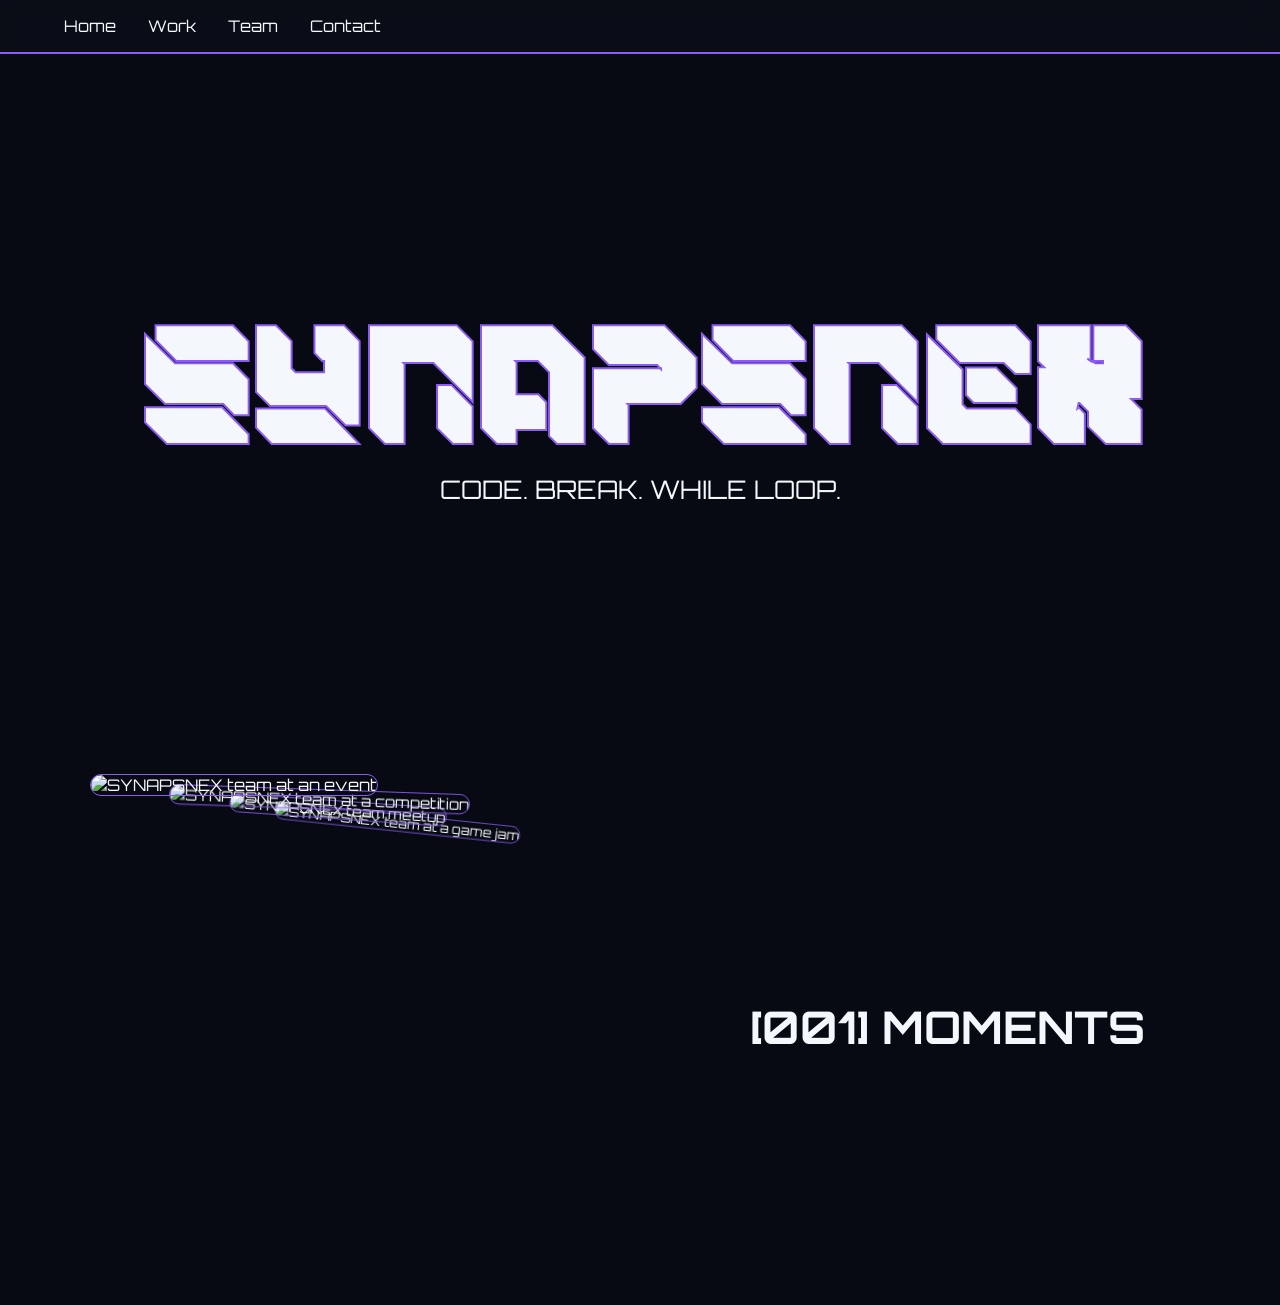
==== docs/index.html @ 2d54f2ba "none of ur buisness" ====
<!doctype html>
<html lang="en">
        <head>
                <meta charset="UTF-8" />
                <meta
                        name="viewport"
                        content="width=device-width, initial-scale=1.0"
                />
                <title>SYNAPSNEX</title>
                <link rel="stylesheet" href="style.css" />

                <link
                        rel="stylesheet"
                        href="https://cdn.jsdelivr.net/npm/swiper@11/swiper-bundle.min.css"
                />
        </head>
        <body>
                <nav>
                        <div class="logo">
                                <ul class="nav-links">
                                        <li class="active">
                                                <a href="./">Home</a>
                                        </li>
                                        <li><a href="./work/">Work</a></li>
                                        <li><a href="./team/">Team</a></li>
                                        <li>
                                                <a href="./contact/">Contact</a>
                                        </li>
                                </ul>
                        </div>
                </nav>
                <div class="hero">
                        <h1 class="name">SYNAPSNEX</h1>
                        <p>CODE. BREAK. WHILE LOOP.</p>
                </div>
                <div class="moments">
                        <h1>[001] MOMENTS</h1>
                         <div class="swiper moments-stack">

                    <div class="swiper-wrapper">

                        <div class="swiper-slide">
                            <img
                                src="1348663.jpeg"
                                alt="SYNAPSNEX team at an event"
                            >
                        </div>

                        <div class="swiper-slide">
                            <img
                                src="1348663.jpeg"
                                alt="SYNAPSNEX team at a competition"
                            >
                        </div>

                        <div class="swiper-slide">
                            <img
                                src="1348663.jpeg"
                                alt="SYNAPSNEX team meetup"
                            >
                        </div>

                        <div class="swiper-slide">
                            <img
                                src="1348663.jpeg"
                                alt="SYNAPSNEX team at a game jam"
                            >
                        </div>

                </div>
                </div>
                </div>
                <script src="https://cdn.jsdelivr.net/npm/swiper@11/swiper-bundle.min.js"></script>
                <script>
                    const moments = new Swiper(".moments-stack", {
                    effect: "cards",

                    grabCursor: true,

                    loop: true,

                    cardsEffect: {
                        perSlideOffset: 8,
                        perSlideRotate: 2,
                        slideShadows: false,
                    },
                });
                </script>
        </body>
</html>
---- docs/style.css ----
:root {
        --bg: #070a12;
        --surface: #0e13206c;

        --text: #f4f7fb;
        --primary: #00d9ff;
        --secondery: #8b5cf6;
}
@font-face {
        font-family: cyba-45;
        src: url("fonts/saiba'45/SAIBA-45.ttf");
}
@font-face {
        font-family: "orbitron";
        src: url("fonts/Orbitron/Orbitron-VariableFont_wght.ttf");
}
* {
        margin: 0;
        padding: 0;
        box-sizing: border-box;
        font-family: "orbitron", "Courier New", Courier, monospace;
}
html {
        background-color: var(--bg);
        color: var(--text);
}

/* NAV */
nav {
        position: relative;
        z-index: 10;
        width: 100%;
        padding: 1rem 5%;
        background-color: var(--surface);
        border-bottom: 2px solid var(--secondery);
        backdrop-filter: blur(15px);
        margin-bottom: 2rem;
}
.nav-links {
        list-style-type: none;
        display: flex;
        gap: 2rem;
}
.nav-links li a {
        text-decoration: none;
        color: var(--text);
}
h1.name {
        margin-top: 30vh;
        font-size: clamp(2rem, min(20vh, 15vw), 10rem);
        text-align: center;
        font-family: "cyba-45", "Courier New", Courier, monospace;
        -webkit-text-stroke: 2px var(--secondery);
}

.hero {
        z-index: 1;
        background-size: cover;
        background-position: center;
        width: 100vw;
        height: 50vh;
        position: relative;
        top: 0;
}
.hero p {
        padding-top: 3vh;
        text-align: center;
        font-size: 2vw;
}
.hero-border line {
        stroke: var(--secondery);
        stroke-width: 1;
        fill: none;
}

.moments {
        position: relative;
}

.moments h1 {
        position: absolute;
        right: 0;
        padding-right: 15vh;
        padding-top: 25vh;
        font-size: 5vh;
        z-index: 2;
}

.moments-stack {
        width: clamp(280px, 80vw, 600px);
        height: clamp(350px, 60vh, 500px);
        margin-left: 7vw !important;
}

.swiper-slide img {
        width: 100%;
        height: 100%;
        object-fit: cover;
        border-radius: 20px;
        border: 1px solid var(--secondery);
}
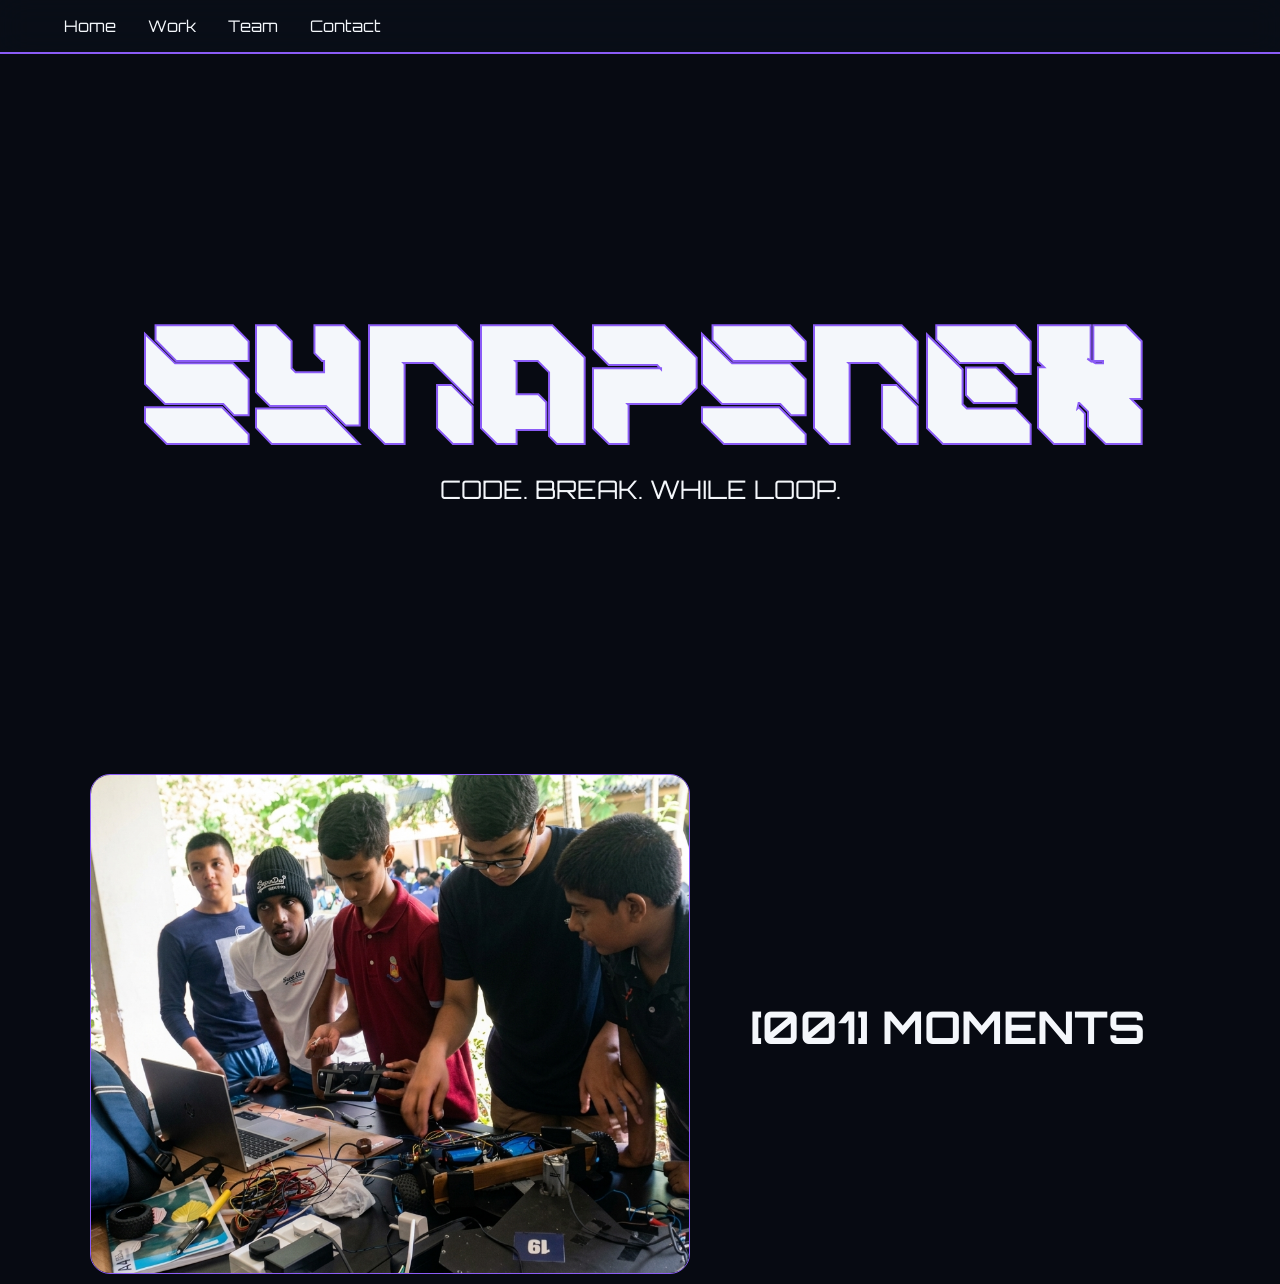
==== commit b8f90c43: "none of ur buisness" ====
--- a/docs/index.html
+++ b/docs/index.html
@@ -41,29 +41,15 @@
 
                         <div class="swiper-slide">
                             <img
-                                src="1348663.jpeg"
+                                src="images/1.jpg"
                                 alt="SYNAPSNEX team at an event"
                             >
                         </div>
 
                         <div class="swiper-slide">
                             <img
-                                src="1348663.jpeg"
+                                src="images/2.jpg"
                                 alt="SYNAPSNEX team at a competition"
-                            >
-                        </div>
-
-                        <div class="swiper-slide">
-                            <img
-                                src="1348663.jpeg"
-                                alt="SYNAPSNEX team meetup"
-                            >
-                        </div>
-
-                        <div class="swiper-slide">
-                            <img
-                                src="1348663.jpeg"
-                                alt="SYNAPSNEX team at a game jam"
                             >
                         </div>
 
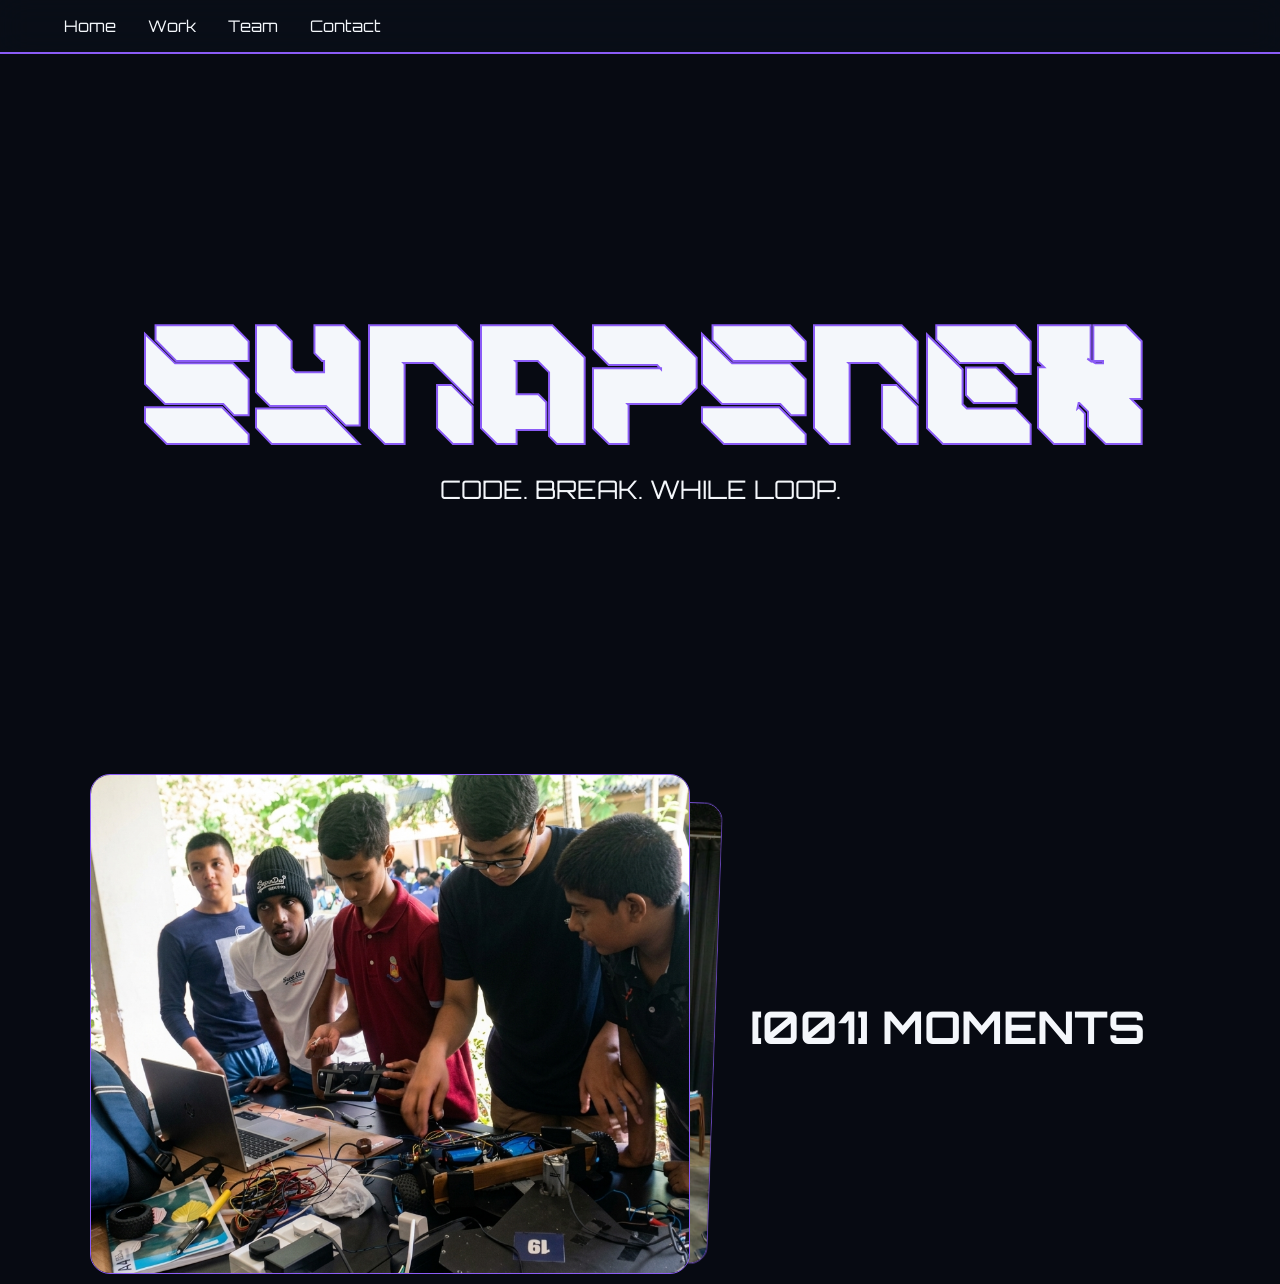
==== commit fed8d550: "none of ur buisness" ====
--- a/docs/index.html
+++ b/docs/index.html
@@ -48,7 +48,7 @@
 
                         <div class="swiper-slide">
                             <img
-                                src="images/2.jpg"
+                                src="images/2.jpeg"
                                 alt="SYNAPSNEX team at a competition"
                             >
                         </div>
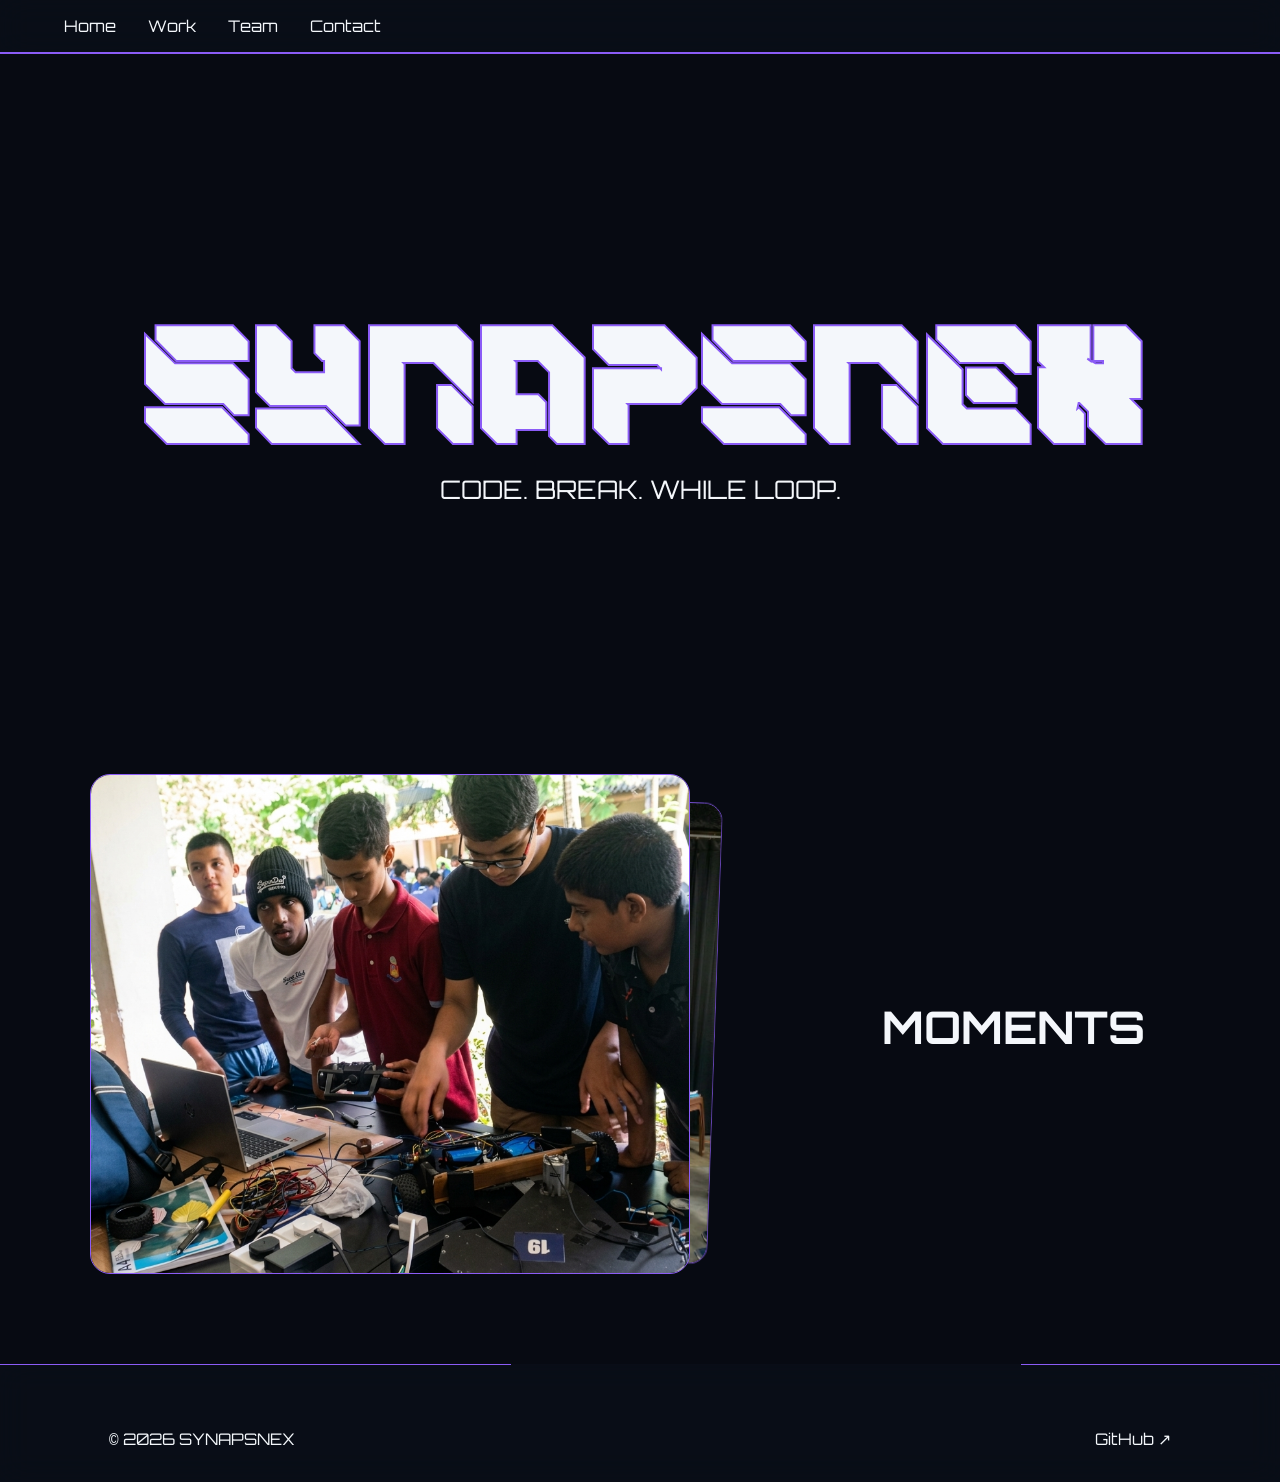
==== commit 8de1228c: "home page" ====
--- a/docs/index.html
+++ b/docs/index.html
@@ -8,6 +8,7 @@
                 />
                 <title>SYNAPSNEX</title>
                 <link rel="stylesheet" href="style.css" />
+                <link rel="icon" type="image/jpg" href="images/logo.jpg" />
 
                 <link
                         rel="stylesheet"
@@ -34,43 +35,46 @@
                         <p>CODE. BREAK. WHILE LOOP.</p>
                 </div>
                 <div class="moments">
-                        <h1>[001] MOMENTS</h1>
-                         <div class="swiper moments-stack">
+                        <h1>MOMENTS</h1>
+                        <div class="swiper moments-stack">
+                                <div class="swiper-wrapper">
+                                        <div class="swiper-slide">
+                                                <img
+                                                        src="images/1.jpg"
+                                                        alt="SYNAPSNEX team at an event"
+                                                />
+                                        </div>
 
-                    <div class="swiper-wrapper">
+                                        <div class="swiper-slide">
+                                                <img
+                                                        src="images/2.jpeg"
+                                                        alt="SYNAPSNEX team at a competition"
+                                                />
+                                        </div>
+                                </div>
+                        </div>
+                </div>
 
-                        <div class="swiper-slide">
-                            <img
-                                src="images/1.jpg"
-                                alt="SYNAPSNEX team at an event"
-                            >
-                        </div>
+                <footer>
+                        <span class="copyright">© 2026 SYNAPSNEX</span>
+                        <a href="https://github.com/SYNAPSNEX-official">GitHub <span>↗</span></a>
+                </footer>
 
-                        <div class="swiper-slide">
-                            <img
-                                src="images/2.jpeg"
-                                alt="SYNAPSNEX team at a competition"
-                            >
-                        </div>
-
-                </div>
-                </div>
-                </div>
                 <script src="https://cdn.jsdelivr.net/npm/swiper@11/swiper-bundle.min.js"></script>
                 <script>
-                    const moments = new Swiper(".moments-stack", {
-                    effect: "cards",
+                        const moments = new Swiper(".moments-stack", {
+                                effect: "cards",
 
-                    grabCursor: true,
+                                grabCursor: true,
 
-                    loop: true,
+                                loop: true,
 
-                    cardsEffect: {
-                        perSlideOffset: 8,
-                        perSlideRotate: 2,
-                        slideShadows: false,
-                    },
-                });
+                                cardsEffect: {
+                                        perSlideOffset: 8,
+                                        perSlideRotate: 2,
+                                        slideShadows: false,
+                                },
+                        });
                 </script>
         </body>
 </html>
--- a/docs/style.css
+++ b/docs/style.css
@@ -84,6 +84,7 @@
         padding-top: 25vh;
         font-size: 5vh;
         z-index: 2;
+        pointer-events: none;
 }
 
 .moments-stack {
@@ -99,3 +100,24 @@
         border-radius: 20px;
         border: 1px solid var(--secondery);
 }
+
+footer {
+        margin-top: 10vh;
+        padding: 4rem 5% 2rem;
+
+        background: var(--surface);
+        border-top: 1px solid var(--secondery);
+
+        backdrop-filter: blur(15px);
+        display: flex;
+        justify-content: space-between;
+}
+
+footer .copyright {
+        margin-left: 5vh;
+}
+footer a {
+        color: var(--text);
+        margin-right: 5vh;
+        text-decoration: none;
+}
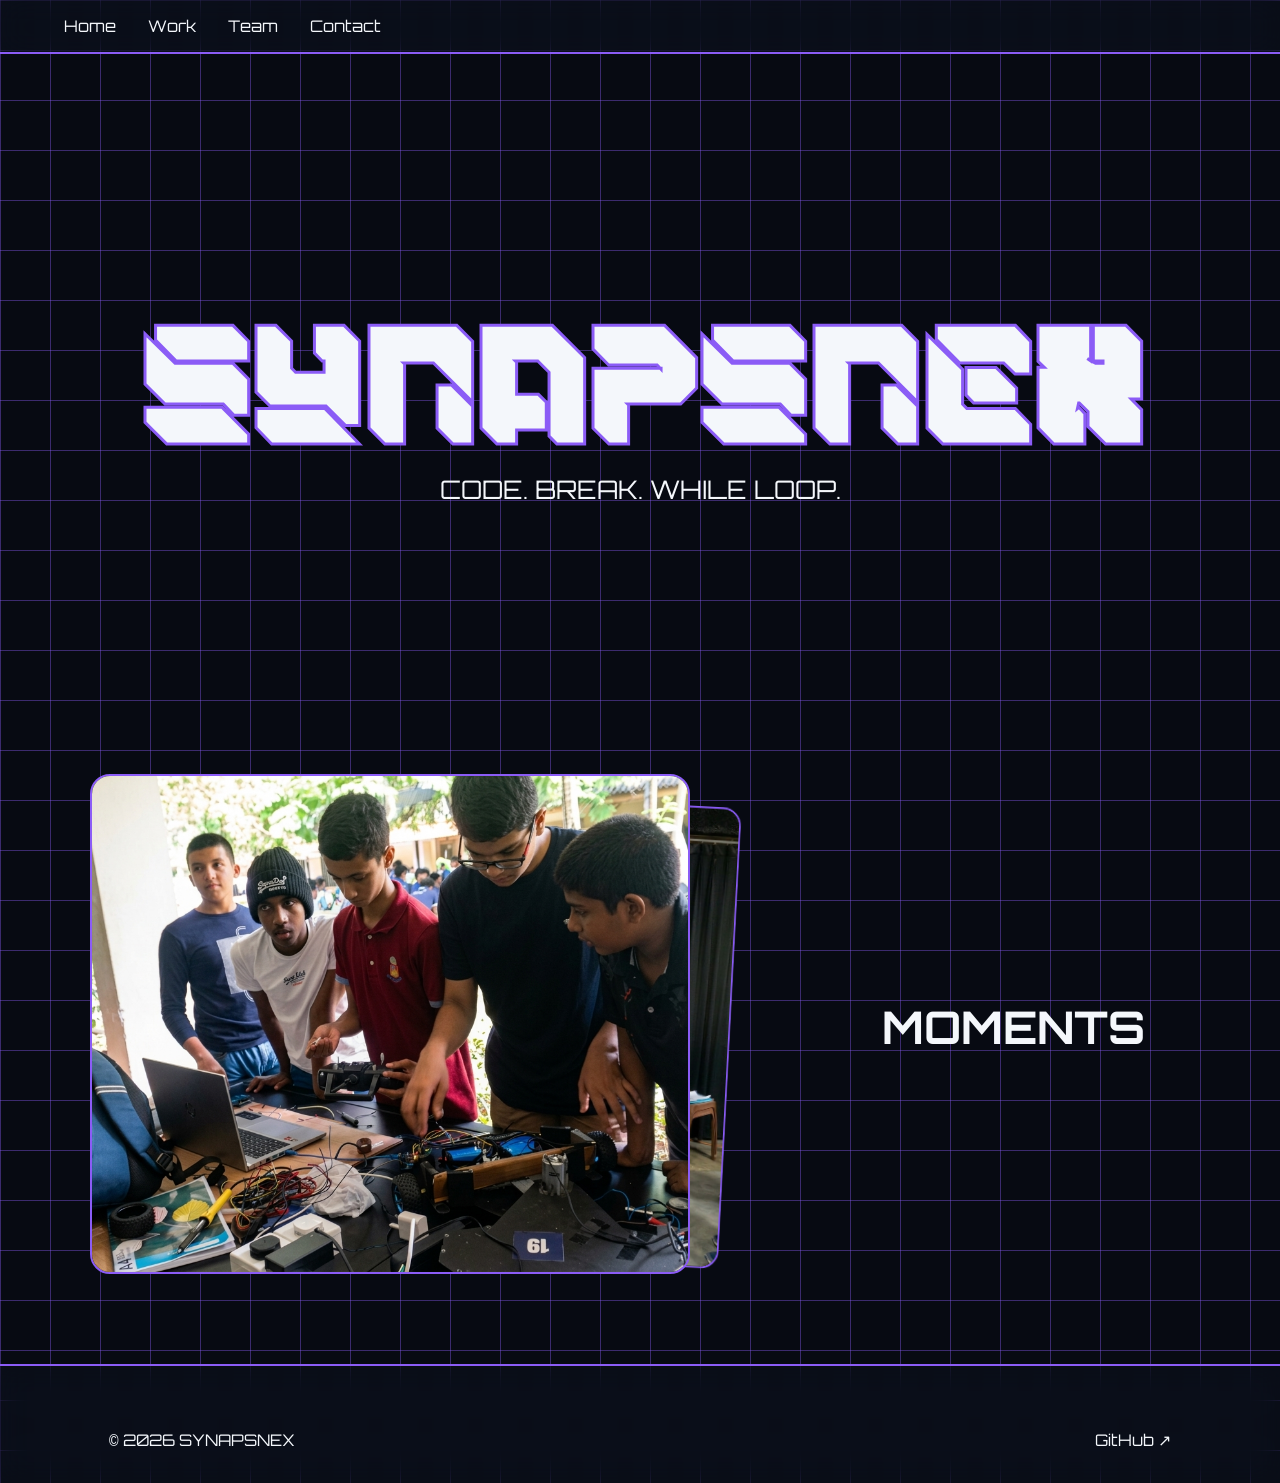
==== commit a536fcba: "work page done hell yes" ====
--- a/docs/index.html
+++ b/docs/index.html
@@ -2,31 +2,21 @@
 <html lang="en">
         <head>
                 <meta charset="UTF-8" />
-                <meta
-                        name="viewport"
-                        content="width=device-width, initial-scale=1.0"
-                />
+                <meta name="viewport" content="width=device-width, initial-scale=1.0">
                 <title>SYNAPSNEX</title>
+
                 <link rel="stylesheet" href="style.css" />
                 <link rel="icon" type="image/jpg" href="images/logo.jpg" />
-
-                <link
-                        rel="stylesheet"
-                        href="https://cdn.jsdelivr.net/npm/swiper@11/swiper-bundle.min.css"
-                />
+                <link rel="stylesheet" href="https://cdn.jsdelivr.net/npm/swiper@11/swiper-bundle.min.css">
         </head>
         <body>
                 <nav>
                         <div class="logo">
                                 <ul class="nav-links">
-                                        <li class="active">
-                                                <a href="./">Home</a>
-                                        </li>
+                                        <li class="active"><a href="./">Home</a></li>
                                         <li><a href="./work/">Work</a></li>
                                         <li><a href="./team/">Team</a></li>
-                                        <li>
-                                                <a href="./contact/">Contact</a>
-                                        </li>
+                                        <li><a href="./contact/">Contact</a></li>
                                 </ul>
                         </div>
                 </nav>
@@ -57,7 +47,9 @@
 
                 <footer>
                         <span class="copyright">© 2026 SYNAPSNEX</span>
-                        <a href="https://github.com/SYNAPSNEX-official">GitHub <span>↗</span></a>
+                        <a href="https://github.com/SYNAPSNEX-official"
+                                >GitHub <span>↗</span></a
+                        >
                 </footer>
 
                 <script src="https://cdn.jsdelivr.net/npm/swiper@11/swiper-bundle.min.js"></script>
@@ -66,12 +58,18 @@
                                 effect: "cards",
 
                                 grabCursor: true,
-
                                 loop: true,
 
+                                speed: 500,
+
+                                keyboard: {
+                                        enabled: true,
+                                },
+
                                 cardsEffect: {
-                                        perSlideOffset: 8,
-                                        perSlideRotate: 2,
+                                        perSlideOffset: 10,
+                                        perSlideRotate: 3,
+                                        rotate: true,
                                         slideShadows: false,
                                 },
                         });
--- a/docs/style.css
+++ b/docs/style.css
@@ -23,6 +23,22 @@
 html {
         background-color: var(--bg);
         color: var(--text);
+        transition: transform 0.2s ease;
+}
+body {
+    background-image:
+        linear-gradient(
+            to right,
+            rgba(138, 92, 246, 0.4) 1px,
+            transparent 1px
+        ),
+        linear-gradient(
+            to bottom,
+            rgba(138, 92, 246, 0.4) 1px,
+            transparent 1px
+        );
+
+    background-size: 50px 50px;
 }
 
 /* NAV */
@@ -50,7 +66,7 @@
         font-size: clamp(2rem, min(20vh, 15vw), 10rem);
         text-align: center;
         font-family: "cyba-45", "Courier New", Courier, monospace;
-        -webkit-text-stroke: 2px var(--secondery);
+        -webkit-text-stroke: 3px var(--secondery);
 }
 
 .hero {
@@ -98,15 +114,16 @@
         height: 100%;
         object-fit: cover;
         border-radius: 20px;
-        border: 1px solid var(--secondery);
-}
-
+        border: 2px solid var(--secondery);
+}
+
+/* FOOTER */
 footer {
         margin-top: 10vh;
         padding: 4rem 5% 2rem;
 
         background: var(--surface);
-        border-top: 1px solid var(--secondery);
+        border-top: 2px solid var(--secondery);
 
         backdrop-filter: blur(15px);
         display: flex;
@@ -121,3 +138,77 @@
         margin-right: 5vh;
         text-decoration: none;
 }
+
+/* WORK */
+.notable-work {
+        position: relative;
+        width: 90%;
+        max-width: 1400px;
+        margin: 15vh auto 0;
+        padding: 5vh 0;
+}
+.section-heading {
+        margin-bottom: 8vh;
+}
+.section-heading span {
+        font-size: 1rem;
+        letter-spacing: 0.2rem;
+        color: var(--primary);
+        font-weight: 900;
+}
+.section-heading h2 {
+        margin-bottom: 0.5rem;
+        font-size: clamp(2rem, 6vw, 5rem);
+        font-family: 'cyba-45', 'Courier New', Courier, monospace;
+}
+.work-item {
+        display: grid;
+        grid-template-columns: 60px 1.3fr 1fr;
+        gap: 3rem;
+        align-items: center;
+        margin: 10vh;
+        padding: 5vh;
+        border-radius: 20px;
+        border: 2px solid var(--secondery);
+        background-color: #0e1320;
+}
+.work-type {
+        background-color: var(--primary);
+        padding: .2rem;
+        border-radius: 5px;
+        color: var(--bg);
+        font-weight: 900;
+}
+.work-number {
+        align-self: start;
+        font-family: 'cyba-45', 'Courier New', Courier, monospace;
+        font-size: 2rem;
+        opacity: .7;
+        color: var(--secondery);
+}
+.work-item {
+        font-size: .85rem;
+        letter-spacing: 0.15rem;
+        color: var(--primary);
+}
+.work-info h3 {
+        margin: .7rem 0;
+        font-size: clamp(1.8rem, 4vw, 3.5rem);
+        
+
+}
+.work-info p {
+        max-width: 500px;
+        line-height: 1.7;
+        opacity: 0.7;
+}
+.work-info a {
+        position: relative;
+        top: 1vh;
+        color: var(--text);
+        text-decoration: none;
+        padding: 2vh;
+}
+.work-info a:hover {
+        transform: translate(3px, -3px);
+}
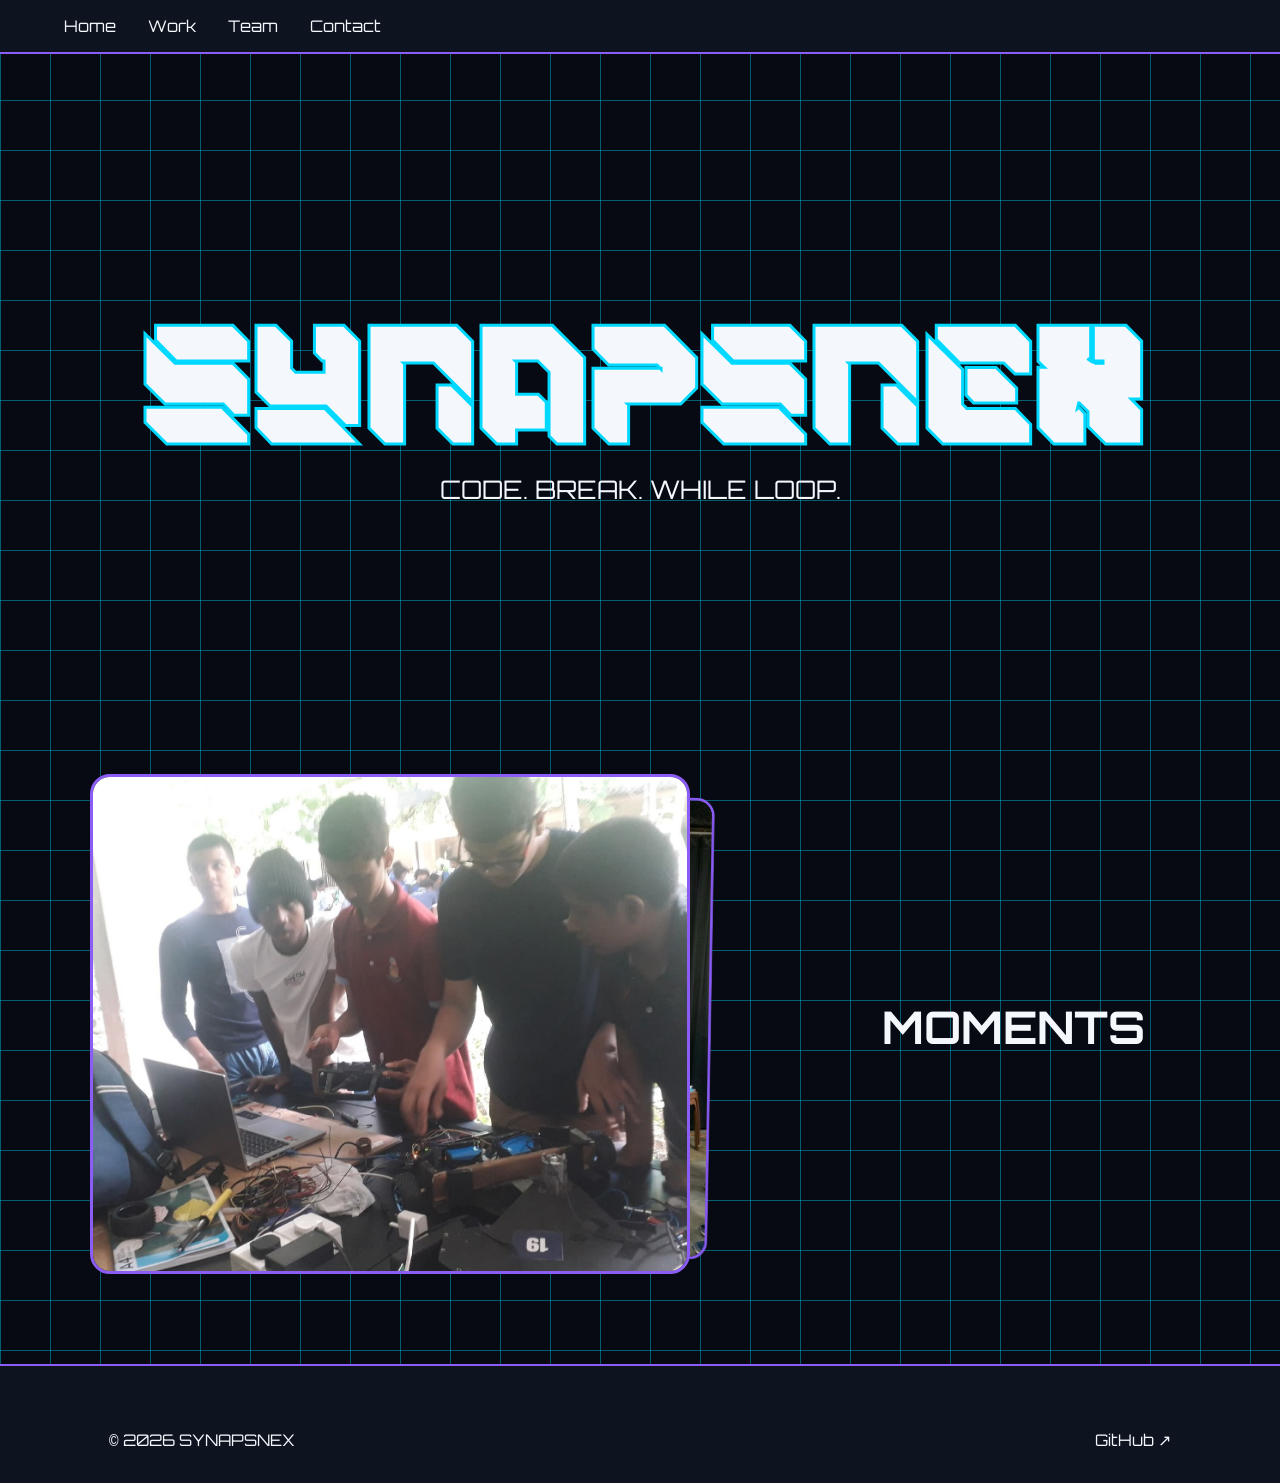
==== commit ef1bab2e: "fixed swiper error reported by lakithmal and added team info a bit" ====
--- a/docs/index.html
+++ b/docs/index.html
@@ -53,26 +53,6 @@
                 </footer>
 
                 <script src="https://cdn.jsdelivr.net/npm/swiper@11/swiper-bundle.min.js"></script>
-                <script>
-                        const moments = new Swiper(".moments-stack", {
-                                effect: "cards",
-
-                                grabCursor: true,
-                                loop: true,
-
-                                speed: 500,
-
-                                keyboard: {
-                                        enabled: true,
-                                },
-
-                                cardsEffect: {
-                                        perSlideOffset: 10,
-                                        perSlideRotate: 3,
-                                        rotate: true,
-                                        slideShadows: false,
-                                },
-                        });
-                </script>
+                <script src="script.js"></script>
         </body>
 </html>
--- a/docs/style.css
+++ b/docs/style.css
@@ -1,6 +1,6 @@
 :root {
         --bg: #070a12;
-        --surface: #0e13206c;
+        --surface: #0e1320;
 
         --text: #f4f7fb;
         --primary: #00d9ff;
@@ -29,12 +29,12 @@
     background-image:
         linear-gradient(
             to right,
-            rgba(138, 92, 246, 0.4) 1px,
+            #00d9ff66 1px,
             transparent 1px
         ),
         linear-gradient(
             to bottom,
-            rgba(138, 92, 246, 0.4) 1px,
+            #00d9ff66 1px,
             transparent 1px
         );
 
@@ -66,7 +66,7 @@
         font-size: clamp(2rem, min(20vh, 15vw), 10rem);
         text-align: center;
         font-family: "cyba-45", "Courier New", Courier, monospace;
-        -webkit-text-stroke: 3px var(--secondery);
+        -webkit-text-stroke: 3px var(--primary);
 }
 
 .hero {
@@ -114,7 +114,7 @@
         height: 100%;
         object-fit: cover;
         border-radius: 20px;
-        border: 2px solid var(--secondery);
+        border: 3px solid var(--secondery);
 }
 
 /* FOOTER */
@@ -211,4 +211,269 @@
 }
 .work-info a:hover {
         transform: translate(3px, -3px);
+}
+
+
+.team {
+        position: relative;
+        width: 90%;
+        max-width: 1400px;
+        margin: 15vh auto 0;
+        padding: 5vh 0;
+}
+.member-container {
+        display: grid;
+        grid-template-columns: repeat(3, minmax(280px, 400px));
+        justify-content: center;
+        gap: 24px;
+        margin-top: 4vh;
+}
+.member {
+        display: flex;
+        flex-direction: column;
+        align-items: center;
+        width: 100%;
+        padding: 28px;
+        text-align: center;
+        border-radius: 20px;
+        border: 1px solid var(--secondery);
+        background-color: var(--surface);
+}
+.areas {
+        display: flex;
+        flex-wrap: wrap;
+        justify-content: center;
+        gap: 8px;
+        margin-top: 16px;
+        font-size: 12px;
+}
+.areas span::before {
+        content: "▸ ";
+}
+.lead {
+        display: grid;
+        grid-template-columns: repeat(2, minmax(280px, 400px)) !important;
+        justify-content: center;
+        gap: 24px;
+}
+
+.profile-pic {
+        width: 125px !important;
+        height: 125px !important;
+        border-radius: 50%;
+        border: 2px solid var(--primary);
+        object-fit: cover;
+}
+.social a {
+        display: flex;
+        align-items: center;
+        justify-content: center;
+        width: 38px;
+        height: 38px;
+        color: var(--text);
+        text-decoration: none;
+        border: 1px solid var(--border-color);
+        border-radius: 10px;
+        font-size: 18px;
+        transition: all 0.2s ease;
+}
+.role-heading {
+        margin-top: 7vh;
+        font-family: 'cyba-45', 'Courier New', Courier, monospace;
+        text-align: center;
+        font-size: 4vh;
+}
+.social {
+        margin-top: 2vh;
+        display: flex;
+        gap: 12px;
+}
+.social img {
+        width: 30px;
+        height: 30px;
+}
+.m-name {
+        font-size: 2.3vh;
+        margin-top: 2vh;
+}
+.roles {
+        font-size: 1.5vh;
+}
+
+
+.social-media {
+        margin-right: 10vw;
+}
+.social-media img{
+        width: 100px;
+        height: 100px;
+        user-select: none;
+        padding: 10px;
+}
+
+/* RESPONSIVE */
+@media (max-width: 1000px) {
+        .member-container {
+                grid-template-columns: repeat(
+                        2,
+                        minmax(260px, 400px)
+                );
+        }
+
+        .lead {
+                grid-template-columns: repeat(
+                        2,
+                        minmax(260px, 400px)
+                ) !important;
+        }
+
+        .work-item {
+                grid-template-columns: 50px 1fr;
+                gap: 2rem;
+                margin: 8vh 2vw;
+        }
+
+        .work-info {
+                grid-column: 2;
+        }
+}
+
+@media (max-width: 700px) {
+        nav {
+                padding: 1rem 4%;
+        }
+
+        .nav-links {
+                justify-content: center;
+                gap: 1rem;
+                flex-wrap: wrap;
+        }
+
+        .team,
+        .notable-work {
+                width: 92%;
+                margin-top: 10vh;
+        }
+
+        .section-heading {
+                margin-bottom: 5vh;
+        }
+
+        .section-heading span {
+                font-size: 0.8rem;
+        }
+
+        .section-heading h2 {
+                font-size: clamp(2rem, 10vw, 4rem);
+        }
+
+        .role-heading {
+                font-size: clamp(1.5rem, 7vw, 2.5rem);
+        }
+
+        .member-container,
+        .lead {
+                grid-template-columns: minmax(260px, 400px) !important;
+                justify-content: center;
+        }
+
+        .member {
+                padding: 24px;
+        }
+
+        .profile-pic {
+                width: 110px !important;
+                height: 110px !important;
+        }
+
+        .m-name {
+                font-size: 1rem;
+        }
+
+        .roles {
+                font-size: 0.75rem;
+        }
+
+        .areas {
+                font-size: 11px;
+        }
+
+        .work-item {
+                grid-template-columns: 1fr;
+                gap: 1rem;
+                margin: 6vh 0;
+                padding: 2rem;
+        }
+
+        .work-number {
+                font-size: 1.5rem;
+        }
+
+        .work-info {
+                grid-column: auto;
+        }
+
+        .work-info h3 {
+                font-size: clamp(1.8rem, 9vw, 3rem);
+        }
+
+        .work-info p {
+                max-width: none;
+        }
+
+        footer {
+                flex-direction: column;
+                align-items: center;
+                gap: 1.5rem;
+                text-align: center;
+        }
+
+        footer .copyright,
+        footer a {
+                margin: 0;
+        }
+}
+
+@media (max-width: 450px) {
+        .nav-links {
+                gap: 0.7rem;
+                font-size: 0.8rem;
+        }
+
+        .team,
+        .notable-work {
+                width: 94%;
+        }
+
+        .member-container,
+        .lead {
+                grid-template-columns: minmax(0, 1fr) !important;
+        }
+
+        .member {
+                padding: 20px 16px;
+        }
+
+        .profile-pic {
+                width: 95px !important;
+                height: 95px !important;
+        }
+
+        .areas {
+                gap: 6px;
+        }
+
+        .social a {
+                width: 34px;
+                height: 34px;
+        }
+
+        .social img {
+                width: 26px;
+                height: 26px;
+        }
+
+        .work-item {
+                padding: 1.5rem;
+        }
 }
